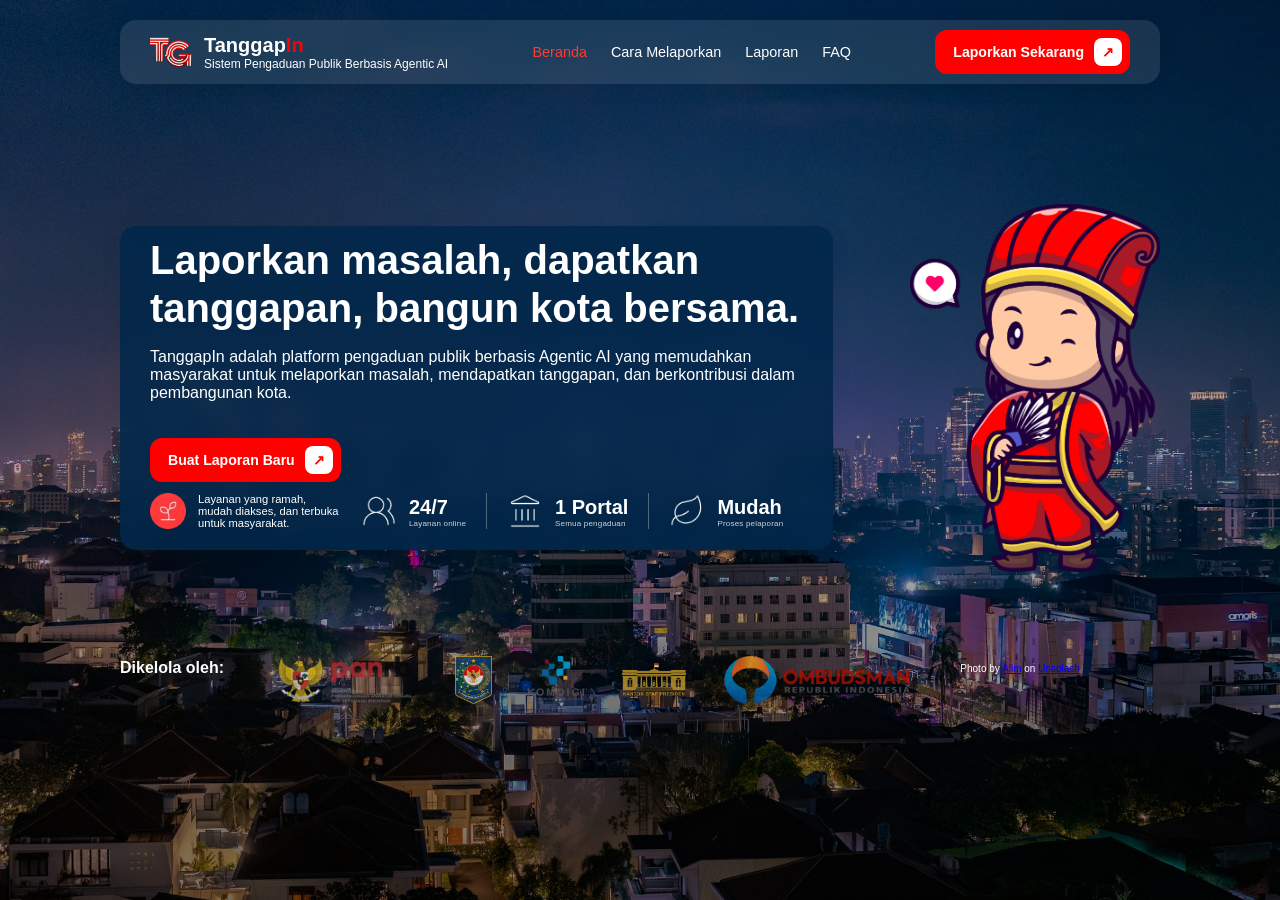
==== index.html @ 1f1899ec "first commit" ====
<!doctype html>
<html lang="en">
  <head>
    <meta charset="UTF-8" />
    <meta name="viewport" content="width=device-width, initial-scale=1.0" />
    <title>TanggapIn</title>
    <link rel="stylesheet" href="styles/style.css" />
    <link rel="stylesheet" href="styles/chat.css" />
    <link rel="icon" type="image/x-icon" href="assets/images/icons/logo.webp" />
  </head>
  <script>
    const toggle = document.getElementById("menuToggle");
    const nav = document.getElementById("mainNav");
    toggle.addEventListener("click", () => {
      const open = nav.classList.toggle("open");
      toggle.setAttribute("aria-expanded", open);
    });
  </script>
  <body>
    <header>
      <div class="header-left">
        <img src="assets/images/icons/logo.webp" alt="Logo" class="logo" />
        <div class="logo-title">
          <h1 class="header-title">Tanggap<span>In</span></h1>
          <p class="header-subtitle">
            Sistem Pengaduan Publik Berbasis Agentic AI
          </p>
        </div>
      </div>
      <nav class="header-nav" id="mainNav">
        <ul>
          <li><a href="index.html" class="active">Beranda</a></li>
          <li><a href="cara-melaporkan.html">Cara Melaporkan</a></li>
          <li><a href="laporan.html">Laporan</a></li>
          <li><a href="faq.html">FAQ</a></li>
        </ul>
      </nav>
      <div class="header-right">
        <a href="#" class="btn-lapor" data-open-chat>
          <span>Laporkan Sekarang</span>
          <span class="btn-icon">↗</span>
        </a>
        <button
          class="hamburger"
          id="menuToggle"
          aria-label="Buka menu"
          aria-expanded="false"
          aria-controls="mainNav"
        >
          <span></span><span></span><span></span>
        </button>
      </div>
    </header>
    <main>
      <section class="headline">
        <div class="headline-left">
          <h1>Laporkan masalah, dapatkan tanggapan, bangun kota bersama.</h1>
          <p>
            TanggapIn adalah platform pengaduan publik berbasis Agentic AI yang
            memudahkan masyarakat untuk melaporkan masalah, mendapatkan
            tanggapan, dan berkontribusi dalam pembangunan kota.
          </p>
          <a href="#" class="btn-lapor" style="margin-top: 20px" data-open-chat>
            <span>Buat Laporan Baru</span>
            <span class="btn-icon">↗</span>
          </a>
          <section class="stats-bar">
            <div class="stat-left">
              <img
                src="assets/images/icons/Sustainability emblem.webp"
                alt="Emblem of Sustainability"
                class=""
              />
              <p>
                Layanan yang ramah, mudah diakses, dan terbuka untuk masyarakat.
              </p>
            </div>
            <div class="stat-item">
              <img src="assets/images/icons/users-round.webp" alt="" />
              <div class="stat-desc">
                <span>24/7</span>
                <p class="stat-text">Layanan online</p>
              </div>
            </div>
            <div class="stat-item">
              <img src="assets/images/icons/landmark.webp" alt="" />
              <div class="stat-desc">
                <span>1 Portal</span>
                <p class="stat-text">Semua pengaduan</p>
              </div>
            </div>
            <div class="stat-item">
              <img src="assets/images/icons/leaf.webp" alt="" />
              <div class="stat-desc">
                <span>Mudah</span>
                <p class="stat-text">Proses pelaporan</p>
              </div>
            </div>
          </section>
        </div>
        <div class="headline-right">
          <img
            src="assets/images/mascots/mascot.webp"
            alt="Mascots Image"
            class="mascot-img"
          />
        </div>
      </section>
    </main>
    <footer>
      <h4>Dikelola oleh:</h4>
      <div class="instansi">
        <img
          src="assets/images/logos/instansi-panrb.webp"
          alt="panrb"
          class="instansi-logo"
        />
        <img
          src="assets/images/logos/instansi-kemendagri.webp"
          alt="kemendagri"
          class="instansi-logo"
        />
        <img
          src="assets/images/logos/instansi-kominfo.webp"
          alt="kemendagri"
          class="instansi-logo"
        />
        <img
          src="assets/images/logos/instansi-kantor staff presiden.webp"
          alt="kemendagri"
          class="instansi-logo"
        />
        <img
          src="assets/images/logos/instansi-ombudsman.webp"
          alt="kemendagri"
          class="instansi-logo"
        />
      </div>
      <p style="font-size: 10px">
        Photo by
        <a
          href="https://unsplash.com/@apyfz?utm_source=unsplash&utm_medium=referral&utm_content=creditCopyText"
          >Alim</a
        >
        on
        <a
          href="https://unsplash.com/photos/a-view-of-a-city-at-night-from-the-top-of-a-building-tuk5MObiohA?utm_source=unsplash&utm_medium=referral&utm_content=creditCopyText"
          >Unsplash</a
        >
      </p>
    </footer>
    <!-- <div class="chat-overlay" id="chatOverlay" aria-hidden="true">
      <div
        class="chat-dialog"
        role="dialog"
        aria-modal="true"
        aria-labelledby="chatTitle"
      >
        <div class="chat-header">
          <img
            src="assets/images/mascots/mascot.webp"
            alt=""
            class="chat-avatar"
          />
          <div class="chat-title">
            <h2 id="chatTitle">Asisten TanggapIn</h2>
            <p>Siap membantu menyusun laporanmu</p>
          </div>
          <button class="chat-close" id="chatClose" aria-label="Tutup chat">
            ✕
          </button>
        </div>
        <div class="chat-messages" id="chatMessages" aria-live="polite"></div>
        <div class="chat-chips" id="chatChips">
          <button type="button">Jalan rusak</button>
          <button type="button">Sampah menumpuk</button>
          <button type="button">Lampu jalan mati</button>
        </div>
        <form class="chat-form" id="chatForm">
          <textarea
            id="chatInput"
            rows="1"
            placeholder="Tulis laporanmu..."
            aria-label="Pesan"
          ></textarea>
          <button type="submit" class="chat-send" aria-label="Kirim">➤</button>
        </form>
      </div>
    </div> -->
    <script src="scripts/chat.js"></script>
  </body>
</html>
---- styles/style.css ----
body {
  background-image:
    linear-gradient(rgba(0, 0, 0, 0.1), rgba(0, 0, 0, 0.5)),
    url("../assets/images/background 2.webp");
  background-size: cover;
  background-position: center;
  background-repeat: no-repeat;
  background-attachment: fixed;
  margin: 20px 250px 0px;
  font-family: "Segoe UI", Tahoma, Geneva, Verdana, sans-serif;
}

header {
  display: flex;
  justify-content: space-between;
  align-items: center;
  padding: 10px 30px;
  background-color: rgba(255, 255, 255, 0.1);
  backdrop-filter: blur(10px);
  border-radius: 16px;
  box-shadow: 0 4px 20px rgba(0, 0, 0, 0.08);
}

.header-left {
  display: flex;
  align-items: center;
  gap: 12px;
}

.logo {
  width: 42px;
  height: 42px;
  object-fit: contain;
}

.logo-title {
  display: flex;
  flex-direction: column;
}

.header-title {
  font-size: 1.25rem;
  font-weight: 700;
  color: #ffffff;
  margin: 0;
  line-height: 1.2;
}

.header-title span {
  color: #ff0000;
}

.header-subtitle {
  font-size: 0.75rem;
  color: white;
  margin: 0;
}

.header-nav ul {
  display: flex;
  list-style: none;
  margin: 0;
  padding: 0;
  gap: 24px;
}

.header-nav a {
  text-decoration: none;
  color: white;
  font-weight: 500;
  font-size: 0.9rem;
  transition: color 0.2s ease;
}

.header-nav a:hover,
.header-nav a.active {
  color: #ff3b30;
}

.btn-lapor {
  display: inline-flex;
  align-items: center;
  gap: 10px;
  background-color: #ff0000;
  color: #ffffff;
  padding: 8px 8px 8px 18px;
  border-radius: 12px;
  text-decoration: none;
  font-weight: 600;
  font-size: 0.88rem;
  transition:
    transform 0.2s ease,
    background-color 0.2s ease;
}

.btn-lapor:hover {
  background-color: #ff0000;
  transform: translateY(-1px);
}

.btn-icon {
  background-color: #ffffff;
  color: #ff0000;
  width: 28px;
  height: 28px;
  border-radius: 8px;
  display: flex;
  align-items: center;
  justify-content: center;
  font-size: 0.9rem;
  font-weight: bold;
}

main {
  margin-top: 50px;
  color: white;
}

.headline {
  display: flex;
  justify-content: space-between;
  align-items: center;
  padding-top: 230px;
}

.headline-left {
  flex: 2;
  display: flex;
  flex-direction: column;
  align-items: flex-start;
  background-color: rgb(2, 39, 75,0.9);
  backdrop-filter: blur(10px);
  box-shadow: 0 4px 20px rgba(0, 0, 0, 0.08);
  padding: 10px 30px;
  border-radius: 16px;
}

.headline-left h1 {
  font-size: 2.5rem;
  font-weight: 700;
  color: #ffffff;
  line-height: 1.2;
  margin: 0;
}

.instansi {
  display: flex;
  align-items: center;
  gap: 16px;
  margin-top: 24px;
  flex-wrap: wrap;
  padding: 10px 20px;
  border-radius: 12px;
}

.instansi-logo {
  height: 48px;
  width: auto;
  object-fit: contain;
  opacity: 0.8;
  padding: 0px 10px;
  transition:
    opacity 0.2s ease,
    transform 0.2s ease;
}

.instansi-title {
  align-items: center;
}

.instansi-logo:hover {
  opacity: 1;
  transform: translateY(-2px);
}

.headline-right {
  flex: 1;
  display: flex;
  justify-content: flex-end;
  align-items: center;
}

.headline-right img {
  max-width: 100%;
  height: auto;
  width: 250px;
  object-fit: contain;
}

.stats-bar {
  display: flex;
  align-items: center;
  justify-content: space-around;
}

.stat-item {
  flex: 1;
  display: flex;
  align-items: center;
  justify-content: center;
  gap: 12px;
  padding: 0px 20px;
  border-right: 1px solid rgba(255, 255, 255, 0.3);
}

.stat-item:last-child {
  border-right: none;
}

.stat-item img {
  width: 36px;
  height: 36px;
  object-fit: contain;
  flex-shrink: 0;
}

.stat-left {
  display: flex;
  flex-direction: row;
  align-items: center;
  gap: 12px;
}

.stat-left img {
  width: 36px;
  height: 36px;
  object-fit: contain;
}

.stat-text {
  margin: 0;
  font-size: 0.5rem;
  font-weight: 400;
  color: rgba(255, 255, 255, 0.8);
  letter-spacing: 0.2px;
  white-space: nowrap;
}

.stat-desc {
  display: flex;
  flex-direction: column;
  align-items: flex-start;
  justify-content: center;
}

.stat-desc span {
  font-size: 1.25rem;
  font-weight: 700;
  color: #ffffff;
  line-height: 1.2;
  white-space: nowrap;
}

footer {
  display: flex;
  margin-top: 50px;
  align-items: center;
  color: white;
  gap: 0px 20px;
}

.hamburger {
  display: none;
  flex-direction: column;
  justify-content: center;
  gap: 5px;
  width: 42px;
  height: 42px;
  padding: 0 10px;
  box-sizing: border-box;
  background: rgba(255, 255, 255, 0.15);
  border: none;
  border-radius: 12px;
  cursor: pointer;
}

.hamburger span {
  display: block;
  height: 2px;
  background: #fff;
  border-radius: 2px;
  transition:
    transform 0.2s ease,
    opacity 0.2s ease;
}

.hamburger[aria-expanded="true"] span:nth-child(1) {
  transform: translateY(7px) rotate(45deg);
}
.hamburger[aria-expanded="true"] span:nth-child(2) {
  opacity: 0;
}
.hamburger[aria-expanded="true"] span:nth-child(3) {
  transform: translateY(-7px) rotate(-45deg);
}

.hamburger:focus-visible {
  outline: 2px solid #fff;
  outline-offset: 2px;
}

@media (max-width: 1467px) {
  body {
    margin: 20px 50px 0;
  }

  .headline {
    padding-top: 150px;
  }
}

/* Laptop kecil (≤ 1400px) */
@media (max-width: 1400px) {
  body {
    margin: 20px 120px 0;
  }
  .stats-bar {
    font-size: 0.7rem;
  }

  .headline {
    padding-top: 70px;
  }
}

/* Laptop / tablet landscape (≤ 1200px) */
@media (max-width: 1200px) {
  body {
    margin: 20px 60px 0;
  }

  .headline {
    padding-top: 70px;
  }

  .headline-left h1 {
    font-size: 2.1rem;
  }

  .headline-right img {
    width: 200px;
  }

  .stats-bar {
    /* flex-wrap: wrap; */
    row-gap: 14px;
    width: 100%;
    margin-top: 20px;
  }

  .stat-item {
    padding: 0 12px;
  }

  .instansi-logo {
    height: 36px;
    padding: 0 6px;
  }
}

/* Tablet & HP (≤ 992px): header jadi logo + tombol + hamburger */
@media (max-width: 992px) {
  body {
    margin: 12px 24px 0;
  }

  header {
    position: relative; /* acuan untuk dropdown menu */
    padding: 8px 16px;
  }

  .logo-title .header-subtitle {
    /* display: none; */
  }

  .header-right {
    display: flex;
    align-items: center;
    gap: 10px;
    margin-left: auto;
  }

  .hamburger {
    display: flex;
  }

  /* menu jadi dropdown di bawah header */
  .header-nav {
    display: none;
    position: absolute;
    top: calc(100% + 8px);
    left: 0;
    right: 0;
    z-index: 10;
    padding: 8px;
    background: rgba(15, 25, 45, 0.92);
    backdrop-filter: blur(12px);
    border-radius: 16px;
    box-shadow: 0 8px 24px rgba(0, 0, 0, 0.3);
  }

  .header-nav.open {
    display: block;
  }

  .header-nav ul {
    flex-direction: column;
    gap: 0;
  }

  .header-nav a {
    display: block;
    padding: 12px 16px;
    font-size: 1rem;
    border-radius: 10px;
  }

  .header-nav a:hover,
  .header-nav a.active {
    background: rgba(255, 255, 255, 0.1);
  }

  /* hero: maskot di atas kartu */
  .headline {
    flex-direction: column-reverse;
    align-items: stretch;
    padding-top: 0px;
    gap: 0;
  }

  .headline-right {
    justify-content: center;
    margin-bottom: -24px;
    position: relative;
    z-index: 1;
  }

  .headline-right img {
    width: 130px;
  }

  .headline-left {
    box-sizing: border-box;
    padding: 20px 24px 16px;
  }

  .headline-left h1 {
    font-size: 1.8rem;
  }

  /* stats: kalimat di atas, 3 stat sejajar & lebih kecil */
  .stats-bar {
    flex-wrap: wrap;
    row-gap: 14px;
    width: 100%;
    margin-top: 20px;
  }

  .stat-left {
    flex: 0 0 100%;
    font-size: 0.9rem;
  }

  .stat-left img {
    width: 28px;
    height: 28px;
  }

  .stat-item {
    gap: 8px;
    padding: 0 8px;
  }

  .stat-item img {
    width: 24px;
    height: 24px;
  }

  .stat-desc span {
    font-size: 0.95rem;
  }

  .stat-text {
    font-size: 0.6rem;
    white-space: normal;
  }

  /* footer: rapi, rata tengah */
  footer {
    flex-direction: column;
    align-items: center;
    text-align: center;
    gap: 10px;
    margin-top: 32px;
    padding-bottom: 24px;
    font-size: 0.8rem;
  }

  footer p,
  footer h4 {
    margin: 0;
  }

  .instansi {
    justify-content: center;
    margin-top: 0;
    padding: 0;
    gap: 12px 8px;
  }

  .instansi-logo {
    height: 36px;
    padding: 0 6px;
  }
}

@media (min-width: 769px) and (max-width: 1100px) {
  /* hero: kartu di kiri, maskot di kanan sejajar bawah kartu */
  .headline {
    flex-direction: row;
    align-items: flex-end;
    gap: 24px;
  }

  .headline-left {
    flex: 1 1 0;
    padding: 28px 32px 24px;
  }

  .headline-left h1 {
    font-size: 2.2rem;
  }

  .headline-left p {
    font-size: 1.05rem;
    line-height: 1.5;
  }

  .headline-right {
    flex: 0 0 auto;
    margin-bottom: 0;
    justify-content: center;
  }

  .headline-right img {
    width: 190px;
  }

  /* stats: kalimat di atas, 3 stat sejajar dan terbaca */
  .stats-bar {
    flex-wrap: wrap;
    row-gap: 16px;
    width: 100%;
    margin-top: 24px;
  }

  .stat-left {
    flex: 0 0 100%;
    font-size: 0.95rem;
  }

  .stat-item {
    padding: 0 12px;
  }

  .stat-desc span {
    font-size: 1.1rem;
  }

  .stat-text {
    font-size: 0.7rem;
    white-space: normal;
  }

  /* footer: satu panel kaca, logo rapi satu baris, kredit foto di bawah */
  footer {
    flex-direction: row;
    flex-wrap: wrap;
    justify-content: center;
    align-items: center;
    gap: 12px 20px;
    margin: 32px 0 24px;
    padding: 16px 24px;
    border-radius: 16px;
    font-size: 0.9rem;
  }

  footer h4 {
    order: 1;
    margin: 0;
  }

  .instansi {
    order: 2;
    flex-wrap: nowrap;
    justify-content: center;
    margin: 0;
    padding: 0;
    gap: 8px;
  }

  .instansi-logo {
    height: 40px;
    padding: 0 6px;
  }

  footer p {
    order: 3;
    flex: 0 0 100%;
    margin: 0;
    text-align: center;
    font-size: 0.75rem;
    opacity: 0.8;
  }
}

/* HP (≤ 480px) */
@media (max-width: 480px) {
  body {
    margin: 8px 12px 0;
  }

  header {
    padding: 8px 12px;
    border-radius: 12px;
  }

  .logo-title {
    display: none;
  }

  .logo {
    width: 34px;
    height: 34px;
  }

  .header-right .btn-lapor {
    font-size: 0.8rem;
    gap: 8px;
    padding: 6px 6px 6px 12px;
  }

  .hamburger {
    width: 40px;
    height: 40px;
  }

  .headline {
    padding-top: 0px;
  }

  .headline-left {
    padding: 18px 16px 14px;
    border-radius: 12px;
  }

  .headline-left h1 {
    font-size: 1.4rem;
  }

  .headline-left p {
    font-size: 0.88rem;
  }

  .headline-left .btn-lapor {
    align-self: stretch;
    justify-content: space-between;
  }

  .headline-right {
    /* justify-content: center; */
    margin-bottom: -24px;
    /* position: relative; */
    /* z-index: 1; */
  }

  .headline-right img {
    width: 130px;
  }

  .stat-item {
    flex-direction: column;
    gap: 4px;
    padding: 0 4px;
    text-align: center;
  }

  .stat-desc {
    align-items: center;
    font-size: 10px;
  }

  .stat-desc span {
    font-size: 0.85rem;
  }

  .stat-text {
    font-size: 10px;
  }

  /* logo footer: 3 kolom rapi */
  .instansi {
    display: grid;
    grid-template-columns: repeat(3, 1fr);
    justify-items: center;
    align-items: center;
    width: 100%;
  }

  .instansi-logo {
    height: 32px;
    max-width: 100%;
  }
}
---- styles/chat.css ----
body.chat-open {
  overflow: hidden; /* kunci scroll halaman di belakang */
}

.chat-overlay {
  position: fixed;
  inset: 0;
  z-index: 1000;
  display: flex;
  align-items: center;
  justify-content: center;
  padding: 16px;
  background: rgba(0, 0, 0, 0.45);
  backdrop-filter: blur(8px);
  -webkit-backdrop-filter: blur(8px);
  opacity: 0;
  visibility: hidden;
  transition: opacity 0.2s ease, visibility 0.2s ease;
}

.chat-overlay.open {
  opacity: 1;
  visibility: visible;
}

.chat-dialog {
  display: flex;
  flex-direction: column;
  width: min(560px, 100%);
  height: min(680px, 100%);
  background: rgba(18, 26, 44, 0.92);
  color: #fff;
  border: 1px solid rgba(255, 255, 255, 0.15);
  border-radius: 20px;
  box-shadow: 0 20px 60px rgba(0, 0, 0, 0.5);
  overflow: hidden;
  transform: translateY(16px) scale(0.98);
  transition: transform 0.2s ease;
  font-family: "Segoe UI", Tahoma, Geneva, Verdana, sans-serif;
}

.chat-overlay.open .chat-dialog {
  transform: none;
}

/* Header */
.chat-header {
  display: flex;
  align-items: center;
  gap: 12px;
  padding: 12px 16px;
  background: rgba(255, 255, 255, 0.06);
  border-bottom: 1px solid rgba(255, 255, 255, 0.12);
}

.chat-avatar {
  width: 40px;
  height: 40px;
  border-radius: 50%;
  object-fit: cover;
  object-position: top;
  background: #fff;
  flex-shrink: 0;
}

.chat-title {
  flex: 1;
  min-width: 0;
}

.chat-title h2 {
  margin: 0;
  font-size: 1rem;
  line-height: 1.2;
}

.chat-title p {
  margin: 2px 0 0;
  font-size: 0.75rem;
  color: rgba(255, 255, 255, 0.7);
}

.chat-close {
  width: 36px;
  height: 36px;
  border: none;
  border-radius: 10px;
  background: rgba(255, 255, 255, 0.1);
  color: #fff;
  font-size: 1.25rem;
  line-height: 1;
  cursor: pointer;
}

.chat-close:hover {
  background: rgba(255, 255, 255, 0.2);
}

/* Pesan */
.chat-messages {
  flex: 1;
  display: flex;
  flex-direction: column;
  gap: 10px;
  padding: 16px;
  overflow-y: auto;
  overscroll-behavior: contain;
}

.chat-msg {
  max-width: 85%;
  padding: 10px 14px;
  border-radius: 16px;
  font-size: 0.92rem;
  line-height: 1.45;
  white-space: pre-wrap;
  overflow-wrap: anywhere;
}

.chat-msg.bot {
  align-self: flex-start;
  background: rgba(255, 255, 255, 0.12);
  border-bottom-left-radius: 4px;
}

.chat-msg.user {
  align-self: flex-end;
  background: #4d0c0c;
  border-bottom-right-radius: 4px;
}

/* Indikator mengetik */
.chat-typing {
  display: inline-flex;
  gap: 4px;
  padding: 14px;
}

.chat-typing span {
  width: 6px;
  height: 6px;
  border-radius: 50%;
  background: rgba(255, 255, 255, 0.7);
  animation: chat-blink 1.2s infinite;
}

.chat-typing span:nth-child(2) { animation-delay: 0.2s; }
.chat-typing span:nth-child(3) { animation-delay: 0.4s; }

@keyframes chat-blink {
  0%, 80%, 100% { opacity: 0.3; }
  40% { opacity: 1; }
}

/* Saran cepat */
.chat-chips {
  display: flex;
  flex-wrap: wrap;
  gap: 8px;
  padding: 0 16px 8px;
}

.chat-chips button {
  padding: 6px 12px;
  border: 1px solid rgba(255, 255, 255, 0.3);
  border-radius: 999px;
  background: transparent;
  color: #fff;
  font-size: 0.8rem;
  cursor: pointer;
}

.chat-chips button:hover {
  background: rgba(255, 255, 255, 0.12);
}

/* Input */
.chat-form {
  display: flex;
  align-items: flex-end;
  gap: 8px;
  padding: 12px 16px;
  border-top: 1px solid rgba(255, 255, 255, 0.12);
}

.chat-form textarea {
  flex: 1;
  max-height: 120px;
  padding: 10px 12px;
  border: 1px solid rgba(255, 255, 255, 0.25);
  border-radius: 12px;
  background: rgba(255, 255, 255, 0.08);
  color: #fff;
  font: inherit;
  font-size: 0.92rem;
  resize: none;
}

.chat-form textarea::placeholder {
  color: rgba(255, 255, 255, 0.5);
}

.chat-form textarea:focus {
  outline: 2px solid rgba(255, 255, 255, 0.6);
  outline-offset: 0;
}

.chat-send {
  width: 42px;
  height: 42px;
  border: none;
  border-radius: 12px;
  background: #ff0000;
  color: #fff;
  font-size: 1.1rem;
  cursor: pointer;
  flex-shrink: 0;
}

.chat-send:disabled {
  opacity: 0.5;
  cursor: not-allowed;
}

/* HP: tampil hampir penuh layar */
@media (max-width: 600px) {
  .chat-overlay {
    padding: 0;
    align-items: flex-end;
  }

  .chat-dialog {
    width: 100%;
    height: 92dvh;
    border-radius: 20px 20px 0 0;
  }
}

@media (prefers-reduced-motion: reduce) {
  .chat-overlay,
  .chat-dialog {
    transition: none;
  }
  .chat-typing span {
    animation: none;
  }
}

/* ===== Lampiran foto, lokasi, dan peta ===== */
.chat-dialog { position: relative; }
.chat-dialog [hidden] { display: none !important; }

.chat-form { flex-wrap: wrap; }

.chat-tools {
  flex: 0 0 100%;
  display: flex;
  gap: 8px;
}

.chat-tools button {
  display: inline-flex;
  align-items: center;
  gap: 6px;
  padding: 7px 12px;
  border: 1px solid rgba(255, 255, 255, 0.3);
  border-radius: 999px;
  background: transparent;
  color: #fff;
  font: inherit;
  font-size: 0.82rem;
  cursor: pointer;
}

.chat-tools button:hover,
.chat-tools button[aria-expanded="true"] {
  background: rgba(255, 255, 255, 0.15);
}

.chat-note {
  margin: 0;
  padding: 0 16px 8px;
  font-size: 0.8rem;
  color: rgba(255, 255, 255, 0.85);
}

/* pratinjau lampiran sebelum dikirim */
.chat-draft {
  display: flex;
  flex-wrap: wrap;
  gap: 8px;
  padding: 0 16px 8px;
}

.thumb {
  position: relative;
  width: 56px;
  height: 56px;
}

.thumb img {
  width: 100%;
  height: 100%;
  object-fit: cover;
  border-radius: 10px;
}

.thumb button,
.loc-chip button {
  width: 22px;
  height: 22px;
  border: none;
  border-radius: 50%;
  background: #ff0000;
  color: #fff;
  font-size: 0.7rem;
  line-height: 1;
  cursor: pointer;
}

.thumb button {
  position: absolute;
  top: -6px;
  right: -6px;
}

.loc-chip {
  display: flex;
  align-items: center;
  gap: 8px;
  max-width: 100%;
  padding: 4px 6px 4px 12px;
  border: 1px solid rgba(255, 255, 255, 0.3);
  border-radius: 999px;
  font-size: 0.8rem;
}

.loc-chip span {
  overflow: hidden;
  text-overflow: ellipsis;
  white-space: nowrap;
}

/* panel pilihan lokasi */
.loc-panel {
  display: flex;
  flex-direction: column;
  gap: 8px;
  padding: 12px 16px;
  border-top: 1px solid rgba(255, 255, 255, 0.12);
  background: rgba(255, 255, 255, 0.05);
}

.loc-manual {
  display: flex;
  gap: 8px;
}

.loc-manual input {
  flex: 1;
  min-width: 0;
  padding: 9px 12px;
  border: 1px solid rgba(255, 255, 255, 0.25);
  border-radius: 10px;
  background: rgba(255, 255, 255, 0.08);
  color: #fff;
  font: inherit;
  font-size: 0.88rem;
}

.loc-manual input::placeholder { color: rgba(255, 255, 255, 0.5); }

.loc-panel button {
  padding: 9px 12px;
  border: 1px solid rgba(255, 255, 255, 0.3);
  border-radius: 10px;
  background: transparent;
  color: #fff;
  font: inherit;
  font-size: 0.88rem;
  text-align: left;
  cursor: pointer;
}

.loc-panel button:hover { background: rgba(255, 255, 255, 0.12); }

.loc-panel .loc-manual button {
  background: #ff0000;
  border-color: #ff0000;
  font-weight: 600;
}

/* foto & lokasi di dalam gelembung pesan */
.msg-photos {
  display: flex;
  flex-wrap: wrap;
  gap: 6px;
  margin-bottom: 6px;
}

.msg-photos img {
  width: 76px;
  height: 76px;
  object-fit: cover;
  border-radius: 10px;
}

.msg-loc {
  margin-top: 6px;
  font-size: 0.8rem;
  opacity: 0.9;
}

/* pemilih lokasi di peta */
.map-modal {
  position: absolute;
  inset: 0;
  z-index: 20;
  display: flex;
  flex-direction: column;
  background: #121a2c;
}

.map-bar,
.map-foot {
  display: flex;
  align-items: center;
  justify-content: space-between;
  gap: 12px;
  padding: 12px 16px;
}

.map-bar { border-bottom: 1px solid rgba(255, 255, 255, 0.12); }
.map-foot { border-top: 1px solid rgba(255, 255, 255, 0.12); }

.map-foot p {
  margin: 0;
  font-size: 0.8rem;
  color: rgba(255, 255, 255, 0.75);
}

.map-wrap {
  position: relative;
  flex: 1;
  min-height: 0;
}

#chatMap {
  position: absolute;
  inset: 0;
}

.map-pin {
  position: absolute;
  left: 50%;
  top: 50%;
  z-index: 800;
  transform: translate(-50%, -100%);
  font-size: 2rem;
  line-height: 1;
  pointer-events: none;
}

.map-locate {
  position: absolute;
  right: 12px;
  bottom: 12px;
  z-index: 900;
  padding: 8px 12px;
  border: none;
  border-radius: 10px;
  background: #fff;
  color: #111;
  font: inherit;
  font-size: 0.82rem;
  font-weight: 600;
  cursor: pointer;
}

.map-confirm {
  flex-shrink: 0;
  padding: 10px 16px;
  border: none;
  border-radius: 10px;
  background: #ff0000;
  color: #fff;
  font: inherit;
  font-weight: 600;
  cursor: pointer;
}

.map-confirm:disabled { opacity: 0.5; cursor: wait; }

@media (max-width: 480px) {
  .map-foot { flex-direction: column; align-items: stretch; }
  .map-foot p { text-align: center; }
}
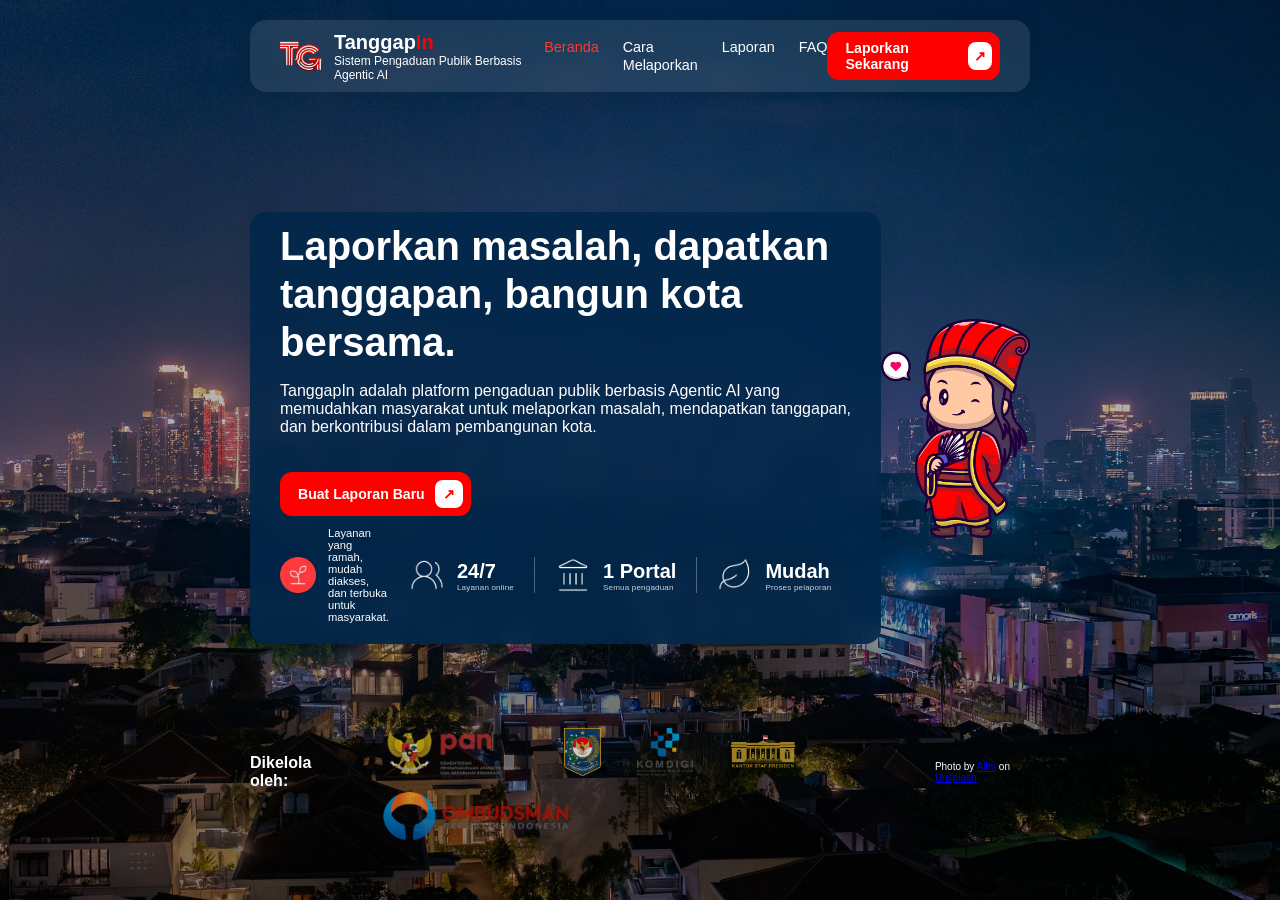
==== commit 2d22bff0: "coba update bg mobile" ====
--- a/index.html
+++ b/index.html
@@ -16,7 +16,7 @@
       toggle.setAttribute("aria-expanded", open);
     });
   </script>
-  <body>
+  <body class="bg-fixed-layer">
     <header>
       <div class="header-left">
         <img src="assets/images/icons/logo.webp" alt="Logo" class="logo" />
@@ -149,44 +149,9 @@
         >
       </p>
     </footer>
-    <!-- <div class="chat-overlay" id="chatOverlay" aria-hidden="true">
-      <div
-        class="chat-dialog"
-        role="dialog"
-        aria-modal="true"
-        aria-labelledby="chatTitle"
-      >
-        <div class="chat-header">
-          <img
-            src="assets/images/mascots/mascot.webp"
-            alt=""
-            class="chat-avatar"
-          />
-          <div class="chat-title">
-            <h2 id="chatTitle">Asisten TanggapIn</h2>
-            <p>Siap membantu menyusun laporanmu</p>
-          </div>
-          <button class="chat-close" id="chatClose" aria-label="Tutup chat">
-            ✕
-          </button>
-        </div>
-        <div class="chat-messages" id="chatMessages" aria-live="polite"></div>
-        <div class="chat-chips" id="chatChips">
-          <button type="button">Jalan rusak</button>
-          <button type="button">Sampah menumpuk</button>
-          <button type="button">Lampu jalan mati</button>
-        </div>
-        <form class="chat-form" id="chatForm">
-          <textarea
-            id="chatInput"
-            rows="1"
-            placeholder="Tulis laporanmu..."
-            aria-label="Pesan"
-          ></textarea>
-          <button type="submit" class="chat-send" aria-label="Kirim">➤</button>
-        </form>
-      </div>
-    </div> -->
+    <script src="scripts/menu.js"></script>
+    <script src="scripts/config.js"></script>
+    <script src="scripts/api.js"></script>
     <script src="scripts/chat.js"></script>
   </body>
 </html>
--- a/styles/style.css
+++ b/styles/style.css
@@ -1,13 +1,25 @@
-body {
+.bg-fixed-layer {
+  margin: 0;
+  padding: 20px 250px 0px;
+  position: relative;
+  font-family: "Segoe UI", Tahoma, Geneva, Verdana, sans-serif;
+}
+
+.bg-fixed-layer::before {
+  content: "";
+  position: fixed;
+  top: 0;
+  left: 0;
+  width: 100vw;
+  height: 100vh;
+  z-index: -1; /* Meletakkan background di belakang seluruh elemen */
+
   background-image:
     linear-gradient(rgba(0, 0, 0, 0.1), rgba(0, 0, 0, 0.5)),
     url("../assets/images/background 2.webp");
   background-size: cover;
   background-position: center;
   background-repeat: no-repeat;
-  background-attachment: fixed;
-  margin: 20px 250px 0px;
-  font-family: "Segoe UI", Tahoma, Geneva, Verdana, sans-serif;
 }
 
 header {
@@ -128,7 +140,7 @@
   display: flex;
   flex-direction: column;
   align-items: flex-start;
-  background-color: rgb(2, 39, 75,0.9);
+  background-color: rgb(2, 39, 75, 0.9);
   backdrop-filter: blur(10px);
   box-shadow: 0 4px 20px rgba(0, 0, 0, 0.08);
   padding: 10px 30px;
@@ -365,8 +377,9 @@
   }
 
   header {
-    position: relative; /* acuan untuk dropdown menu */
+    position: relative;
     padding: 8px 16px;
+    z-index: 100;
   }
 
   .logo-title .header-subtitle {
@@ -391,9 +404,9 @@
     top: calc(100% + 8px);
     left: 0;
     right: 0;
-    z-index: 10;
+    z-index: 9999;
     padding: 8px;
-    background: rgba(15, 25, 45, 0.92);
+    background: rgba(15, 25, 45, 0.98);
     backdrop-filter: blur(12px);
     border-radius: 16px;
     box-shadow: 0 8px 24px rgba(0, 0, 0, 0.3);
--- a/styles/chat.css
+++ b/styles/chat.css
@@ -1,3 +1,4 @@
+/* ===== Chat overlay TanggapIn ===== */
 body.chat-open {
   overflow: hidden; /* kunci scroll halaman di belakang */
 }
@@ -125,7 +126,7 @@
 
 .chat-msg.user {
   align-self: flex-end;
-  background: #4d0c0c;
+  background: #ff0000;
   border-bottom-right-radius: 4px;
 }
 
@@ -494,4 +495,23 @@
 @media (max-width: 480px) {
   .map-foot { flex-direction: column; align-items: stretch; }
   .map-foot p { text-align: center; }
+}
+
+/* ===== Banner darurat & pesan sistem ===== */
+.chat-emergency {
+  padding: 10px 16px;
+  background: #b91c1c;
+  color: #fff;
+  font-size: 0.88rem;
+  font-weight: 600;
+}
+.chat-emergency a { color: #fff; text-decoration: underline; }
+
+.chat-msg.sys {
+  align-self: center;
+  max-width: 95%;
+  border: 1px solid rgba(74, 222, 128, 0.4);
+  background: rgba(74, 222, 128, 0.15);
+  font-size: 0.82rem;
+  text-align: center;
 }
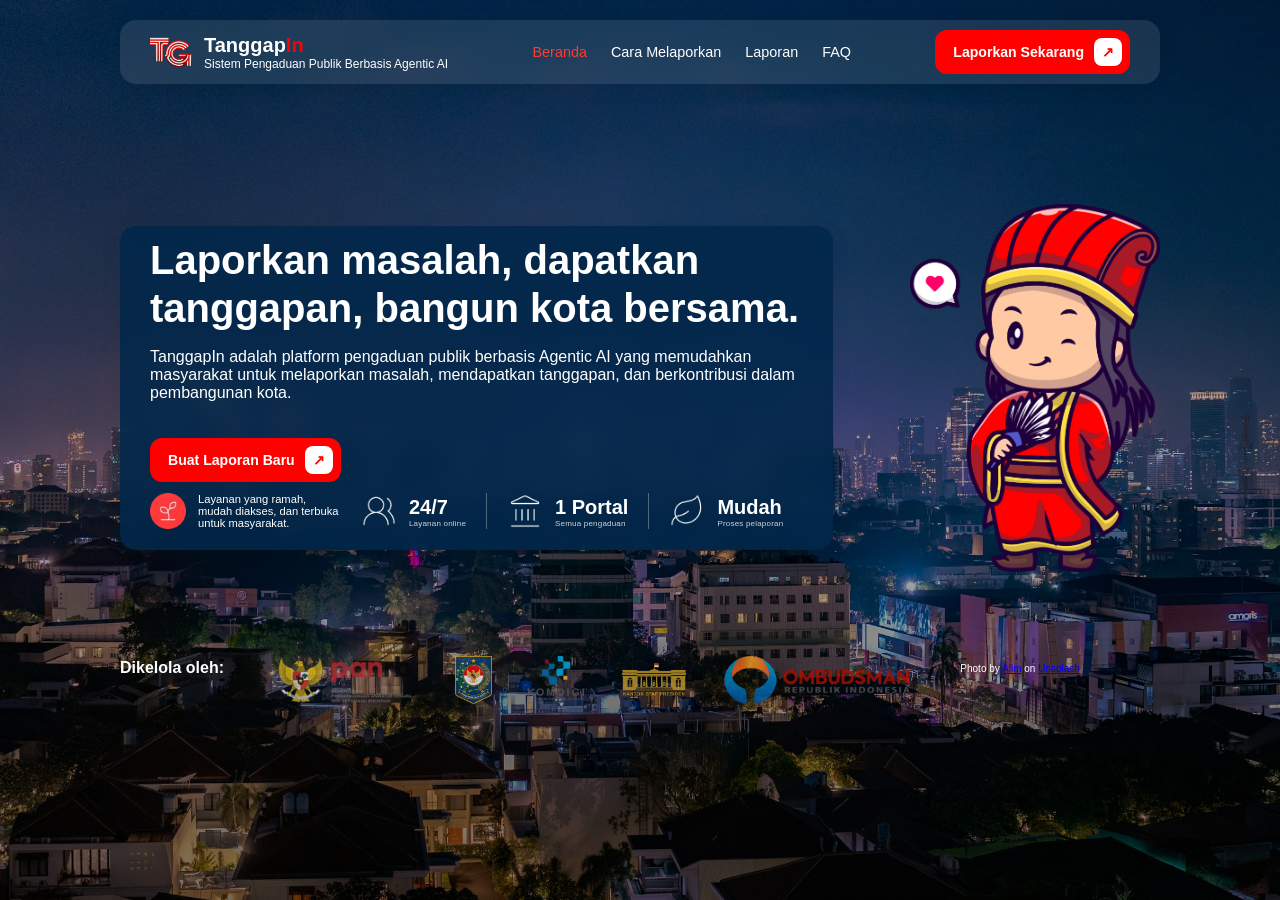
==== commit d141b14e: "Hubungkan frontend ke Supabase dan backend" ====
--- a/index.html
+++ b/index.html
@@ -153,5 +153,6 @@
     <script src="scripts/config.js"></script>
     <script src="scripts/api.js"></script>
     <script src="scripts/chat.js"></script>
+    <script src="scripts/laporan.js"></script>
   </body>
 </html>
--- a/styles/style.css
+++ b/styles/style.css
@@ -1,25 +1,13 @@
-.bg-fixed-layer {
-  margin: 0;
-  padding: 20px 250px 0px;
-  position: relative;
-  font-family: "Segoe UI", Tahoma, Geneva, Verdana, sans-serif;
-}
-
-.bg-fixed-layer::before {
-  content: "";
-  position: fixed;
-  top: 0;
-  left: 0;
-  width: 100vw;
-  height: 100vh;
-  z-index: -1; /* Meletakkan background di belakang seluruh elemen */
-
+body {
   background-image:
     linear-gradient(rgba(0, 0, 0, 0.1), rgba(0, 0, 0, 0.5)),
     url("../assets/images/background 2.webp");
   background-size: cover;
   background-position: center;
   background-repeat: no-repeat;
+  background-attachment: fixed;
+  margin: 20px 250px 0px;
+  font-family: "Segoe UI", Tahoma, Geneva, Verdana, sans-serif;
 }
 
 header {
